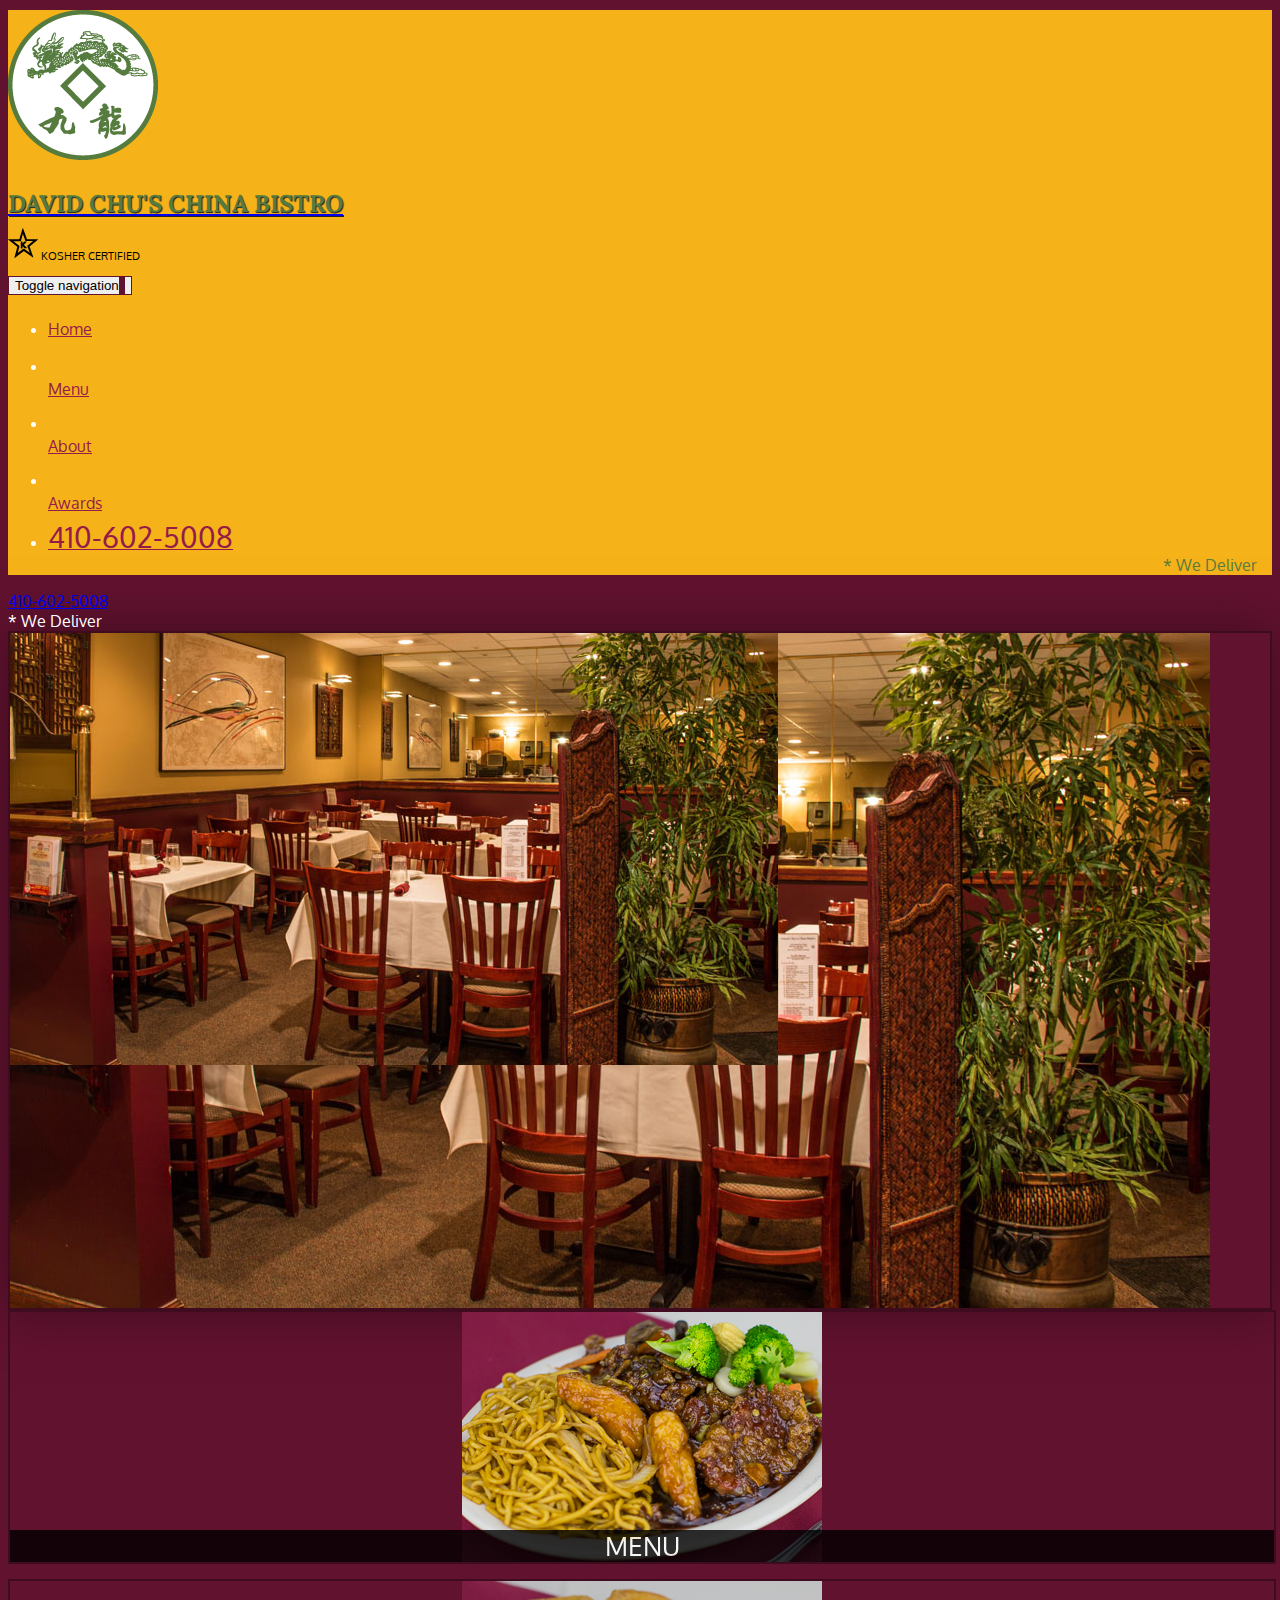
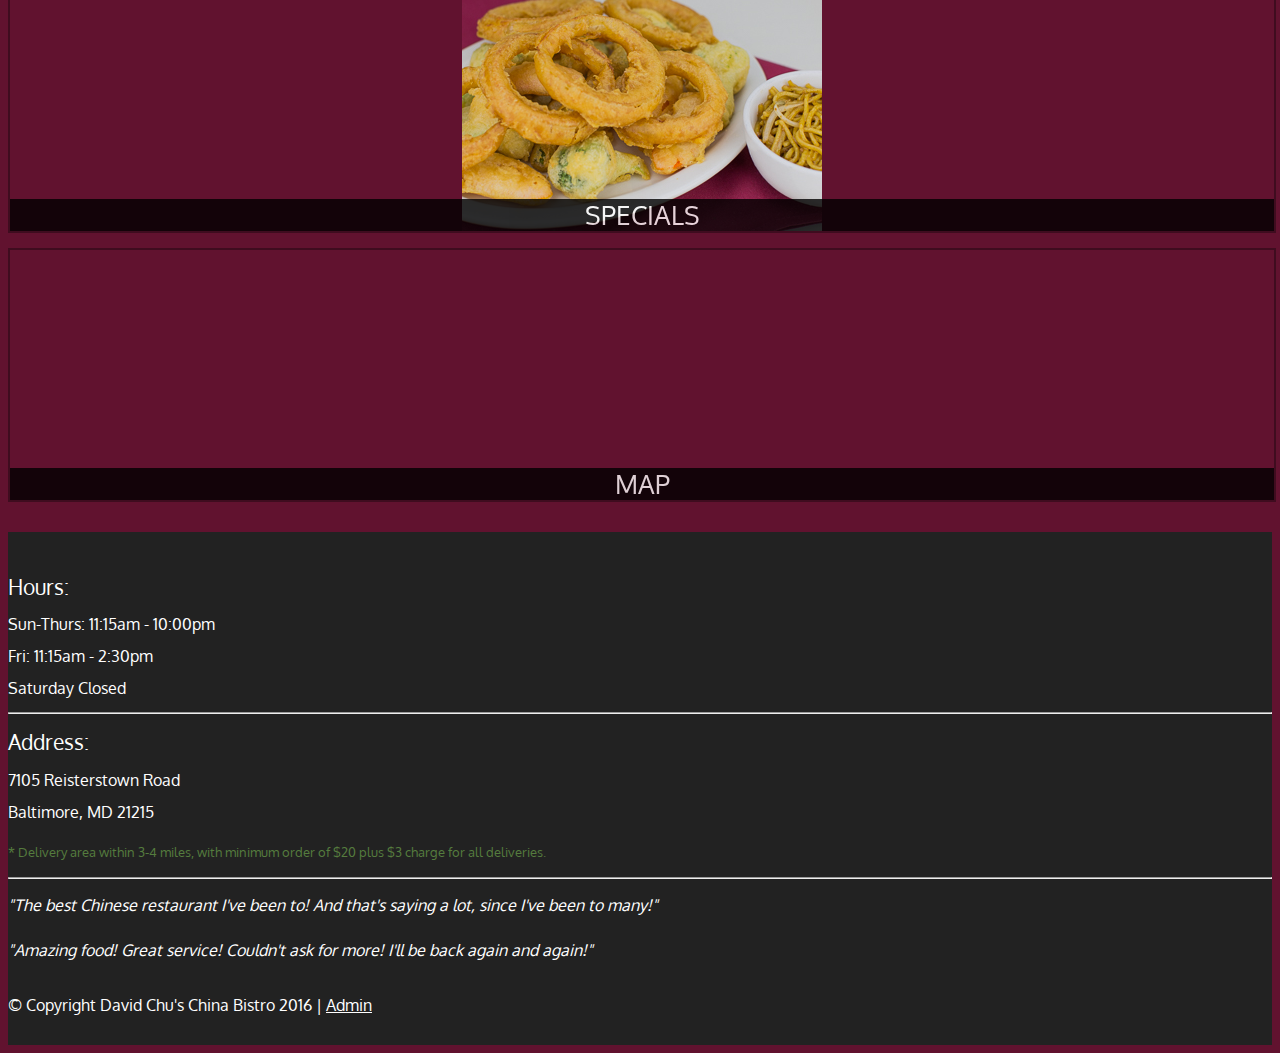
==== module5/index.html @ 64735327 "Update index.html" ====
<!DOCTYPE html>
<html lang="en">
  <head>
    <meta charset="utf-8">
    <meta http-equiv="X-UA-Compatible" content="IE=edge">
    <meta name="viewport" content="width=device-width, initial-scale=1">
    <title>David Chu's China Bistro</title>
    <link rel="icon" href="images/restaurant-logo-favicon.png" type="image/png" sizes="16x16">
    <link href='https://fonts.googleapis.com/css?family=Oxygen:400,300,700' rel='stylesheet' type='text/css'>
    <link href='https://fonts.googleapis.com/css?family=Lora' rel='stylesheet' type='text/css'>
    <link rel="stylesheet" href="css/bootstrap.css">
    <link rel="stylesheet" href="css/restaurant.css">
    <link rel="stylesheet" href="css/common.css">
  </head>
  <body ng-app="restaurant" ng-strict-di>

    <!-- Fixed position loading indicator -->
    <loading class="loading-indicator"></loading>

    <header>
      <nav id="header-nav" class="navbar navbar-default">
        <div class="container">
          <div class="navbar-header">
            <a href="index.html" class="pull-left visible-md visible-lg">
              <div id="logo-img" alt="Logo image"></div>
            </a>

            <div class="navbar-brand">
              <a href="index.html"><h1>David Chu's China Bistro</h1></a>
              <p>
              <img src="images/star-k-logo.png" alt="Kosher certification">
              <span>Kosher Certified</span>
              </p>
            </div>

            <button id="navbarToggle" type="button" class="navbar-toggle collapsed" data-toggle="collapse" data-target="#collapsable-nav" aria-expanded="false">
              <span class="sr-only">Toggle navigation</span>
              <span class="icon-bar"></span>
              <span class="icon-bar"></span>
              <span class="icon-bar"></span>
            </button>
          </div>

          <div id="collapsable-nav" class="collapse navbar-collapse">
            <ul id="nav-list" class="nav navbar-nav navbar-right">
              <li id="navHomeButton" class="visible-xs">
                <a href="index.html">
                  <span class="glyphicon glyphicon-home"></span> Home</a>
              </li>
              <li id="navMenuButton" ui-sref-active="active">
                <a ui-sref="public.menu">
                  <span class="glyphicon glyphicon-cutlery"></span><br class="hidden-xs"> Menu</a>
              </li>
              <li>
                <a href="#">
                  <span class="glyphicon glyphicon-info-sign"></span><br class="hidden-xs"> About</a>
              </li>
              <li>
                <a href="#">
                  <span class="glyphicon glyphicon-certificate"></span><br class="hidden-xs"> Awards</a>
              </li>
              <li id="phone" class="hidden-xs">
                <a href="tel:410-602-5008">
                  <span>410-602-5008</span></a><div>* We Deliver</div>
              </li>
            </ul><!-- #nav-list -->
          </div><!-- .collapse .navbar-collapse -->
        </div><!-- .container -->
      </nav><!-- #header-nav -->
    </header>

    <div id="call-btn" class="visible-xs">
      <a class="btn" href="tel:410-602-5008">
        <span class="glyphicon glyphicon-earphone"></span>
        410-602-5008
      </a>
    </div>
    <div id="xs-deliver" class="text-center visible-xs">* We Deliver</div>

    <ui-view>
      <div class="text-center initial-loading">
        <h2>Loading Site...</h2>
      </div>
    </ui-view>

    <footer class="panel-footer">
      <div class="container">
        <div class="row">
          <section id="hours" class="col-sm-4">
            <span>Hours:</span><br>
            Sun-Thurs: 11:15am - 10:00pm<br>
            Fri: 11:15am - 2:30pm<br>
            Saturday Closed
            <hr class="visible-xs">
          </section>
          <section id="address" class="col-sm-4">
            <span>Address:</span><br>
            7105 Reisterstown Road<br>
            Baltimore, MD 21215
            <p>* Delivery area within 3-4 miles, with minimum order of $20 plus $3 charge for all deliveries.</p>
            <hr class="visible-xs">
          </section>
          <section id="testimonials" class="col-sm-4">
            <p>"The best Chinese restaurant I've been to! And that's saying a lot, since I've been to many!"</p>
            <p>"Amazing food! Great service! Couldn't ask for more! I'll be back again and again!"</p>
          </section>
        </div>
        <div class="text-center">
          &copy; Copyright David Chu's China Bistro 2016 |
          <a ui-sref="admin.auth">Admin</a></div>
      </div>
    </footer>

    <!-- Libs -->
    <script src="lib/jquery-2.1.4.min.js"></script>
    <script src="lib/bootstrap.min.js"></script>
    <script src="lib/angular.min.js"></script>
    <script src="lib/angular-ui-router.min.js"></script>
    <script src="lib/ng-file-upload/ng-file-upload-shim.min.js"></script>
    <script src="lib/ng-file-upload/ng-file-upload.min.js"></script>

    <!-- Main Restaurant Module -->
    <script src="src/restaurant.module.js"></script>

    <!-- Common Module -->
    <script src="src/common/common.module.js"></script>
    <script src="src/common/loading/loading.component.js"></script>
    <script src="src/common/loading/loading.interceptor.js"></script>
    <script src="src/common/menu.service.js"></script>

    <!-- Public Module -->
    <script src="src/public/public.module.js"></script>
    <script src="src/public/public.routes.js"></script>
    <script src="src/public/menu/menu.controller.js"></script>
    <script src="src/public/menu-category/menu-category.component.js"></script>
    <script src="src/public/menu-items/menu-items.controller.js"></script>
    <script src="src/public/menu-item/menu-item.component.js"></script>

    <!-- ADMIN SITE -->
    <script src="src/admin/admin.module.js"></script>
    <script src="src/admin/admin.routes.js"></script>
    <script src="src/admin/admin-auth/admin-auth.controller.js"></script>
    <script src="src/admin/services/login.service.js"></script>
    <script src="src/admin/services/current-user.service.js"></script>
    <script src="src/admin/services/authredirector.service.js"></script>
    <script src="src/admin/auth.interceptor.js"></script>
    <script src="src/admin/login/login.controller.js"></script>
    <script src="src/admin/category/category-list.component.js"></script>
    <script src="src/admin/category/category-items.controller.js"></script>
    <script src="src/admin/menu-item/menu-item-edit.controller.js"></script>
    <script src="src/admin/menu-item/menu-item-admin.component.js"></script>


  </body>

</html>
---- module5/css/restaurant.css ----
body {
  font-size: 16px;
  color: #fff;
  background-color: #61122f;
  font-family: 'Oxygen', sans-serif;
}

.initial-loading {
  margin-top: 60px;
}

/** HEADER **/
#header-nav {
  background-color: #f6b319;
  border-radius: 0;
  border: 0;
}

#logo-img {
  background: url('../images/restaurant-logo_large.png') no-repeat;
  width: 150px;
  height: 150px;
  margin: 10px 15px 10px 0;
}

.navbar-brand {
  padding-top: 25px;
}
.navbar-brand h1 { /* Restaurant name */
  font-family: 'Lora', serif;
  color: #557c3e;
  font-size: 1.5em;
  text-transform: uppercase;
  font-weight: bold;
  text-shadow: 1px 1px 1px #222;
  margin-top: 0;
  margin-bottom: 0;
  line-height: .75;
}
.navbar-brand a:hover, .navbar-brand a:focus {
  text-decoration: none;
}
.navbar-brand p { /* Kosher cert */
  color: #000;
  text-transform: uppercase;
  font-size: .7em;
  margin-top: 15px;
}
.navbar-brand p span { /* Star-K */
  vertical-align: middle;
}

#nav-list {
  margin-top: 10px;
}
#nav-list a {
  color: #951C49;
  text-align: center;
}
#nav-list a:hover {
  background: #E7E7E7;
}
#nav-list a span {
  font-size: 1.8em;
}

#phone {
  margin-top: 5px;
}
#phone a { /* Phone number */
  text-align: right;
  padding-bottom: 0;
}
#phone div { /* We Deliver */
  color: #557c3e;
  text-align: right;
  padding-right: 15px;
}

.navbar-header button.navbar-toggle, .navbar-header .icon-bar {
  border: 1px solid #61122f;
}
.navbar-header button.navbar-toggle {
  clear: both;
  margin-top: -30px;
}
/* END HEADER */

/* FOOTER */
.panel-footer {
  margin-top: 30px;
  padding-top: 35px;
  padding-bottom: 30px;
  background-color: #222;
  border-top: 0;
}
.panel-footer div.row {
  margin-bottom: 35px;
}
#hours, #address {
  line-height: 2;
}
#hours > span, #address > span {
  font-size: 1.3em;
}
#address p {
  color: #557c3e;
  font-size: .8em;
  line-height: 1.8;
}
#testimonials {
  font-style: italic;
}
#testimonials p:nth-child(2) {
  margin-top: 25px;
}
a[ui-sref="admin.auth"] {
  color: #fff;
}
/* END FOOTER */

/********** Medium devices only **********/
@media (min-width: 992px) and (max-width: 1199px) {
  /* Header */
  #logo-img {
    background: url('../images/restaurant-logo_medium.png') no-repeat;
    width: 100px;
    height: 100px;
    margin: 5px 5px 5px 0;
  }
  /* End Header */
}


/********** Extra small devices only **********/
@media (max-width: 767px) {
  /* Header */
  .navbar-brand {
    padding-top: 10px;
    height: 80px;
  }
  .navbar-brand h1 { /* Restaurant name */
    padding-top: 10px;
    font-size: 5vw; /* 1vw = 1% of viewport width */
  }
  .navbar-brand p { /* Kosher cert */
    font-size: .6em;
    margin-top: 12px;
  }
  .navbar-brand p img { /* Star-K */
    height: 20px;
  }

  #collapsable-nav a { /* Collapsed nav menu text */
    font-size: 1.2em;
  }
  #collapsable-nav a span { /* Collapsed nav menu glyph */
    font-size: 1em;
    margin-right: 5px;
  }

  #call-btn > a {
    font-size: 1.5em;
    display: block;
    margin: 0 20px;
    padding: 10px;
    border: 2px solid #fff;
    background-color: #f6b319;
    color: #951c49;
  }
  #xs-deliver {
    margin-top: 5px;
    font-size: .7em;
    letter-spacing: .1em;
    text-transform: uppercase;
  }
  /* End Header */

  /* Footer */
  .panel-footer section {
    margin-bottom: 30px;
    text-align: center;
  }
  .panel-footer section:nth-child(3) {
    margin-bottom: 0; /* margin already exists on the whole row */
  }
  .panel-footer section hr {
    width: 50%;
  }
  /* End Footer */
}


/********** Super extra small devices Only :-) (e.g., iPhone 4) **********/
@media (max-width: 479px) {
  /* Header */
  .navbar-brand h1 { /* Restaurant name */
    padding-top: 5px;
    font-size: 6vw;
  }
  /* End Header */
}
---- module5/css/common.css ----
.loading-indicator {
    display: block;
    width: 70px;
    position: fixed;
    left: 0;
    right: 0;
    margin: 0 auto;
    top: 40%;
    z-index: 100;
    background-color: #FFF;
}

.loading-indicator img {
    width: 70px;
    background-color: #FFF;
}

.ui-view-placeholder {
    margin-top: 60px;
}
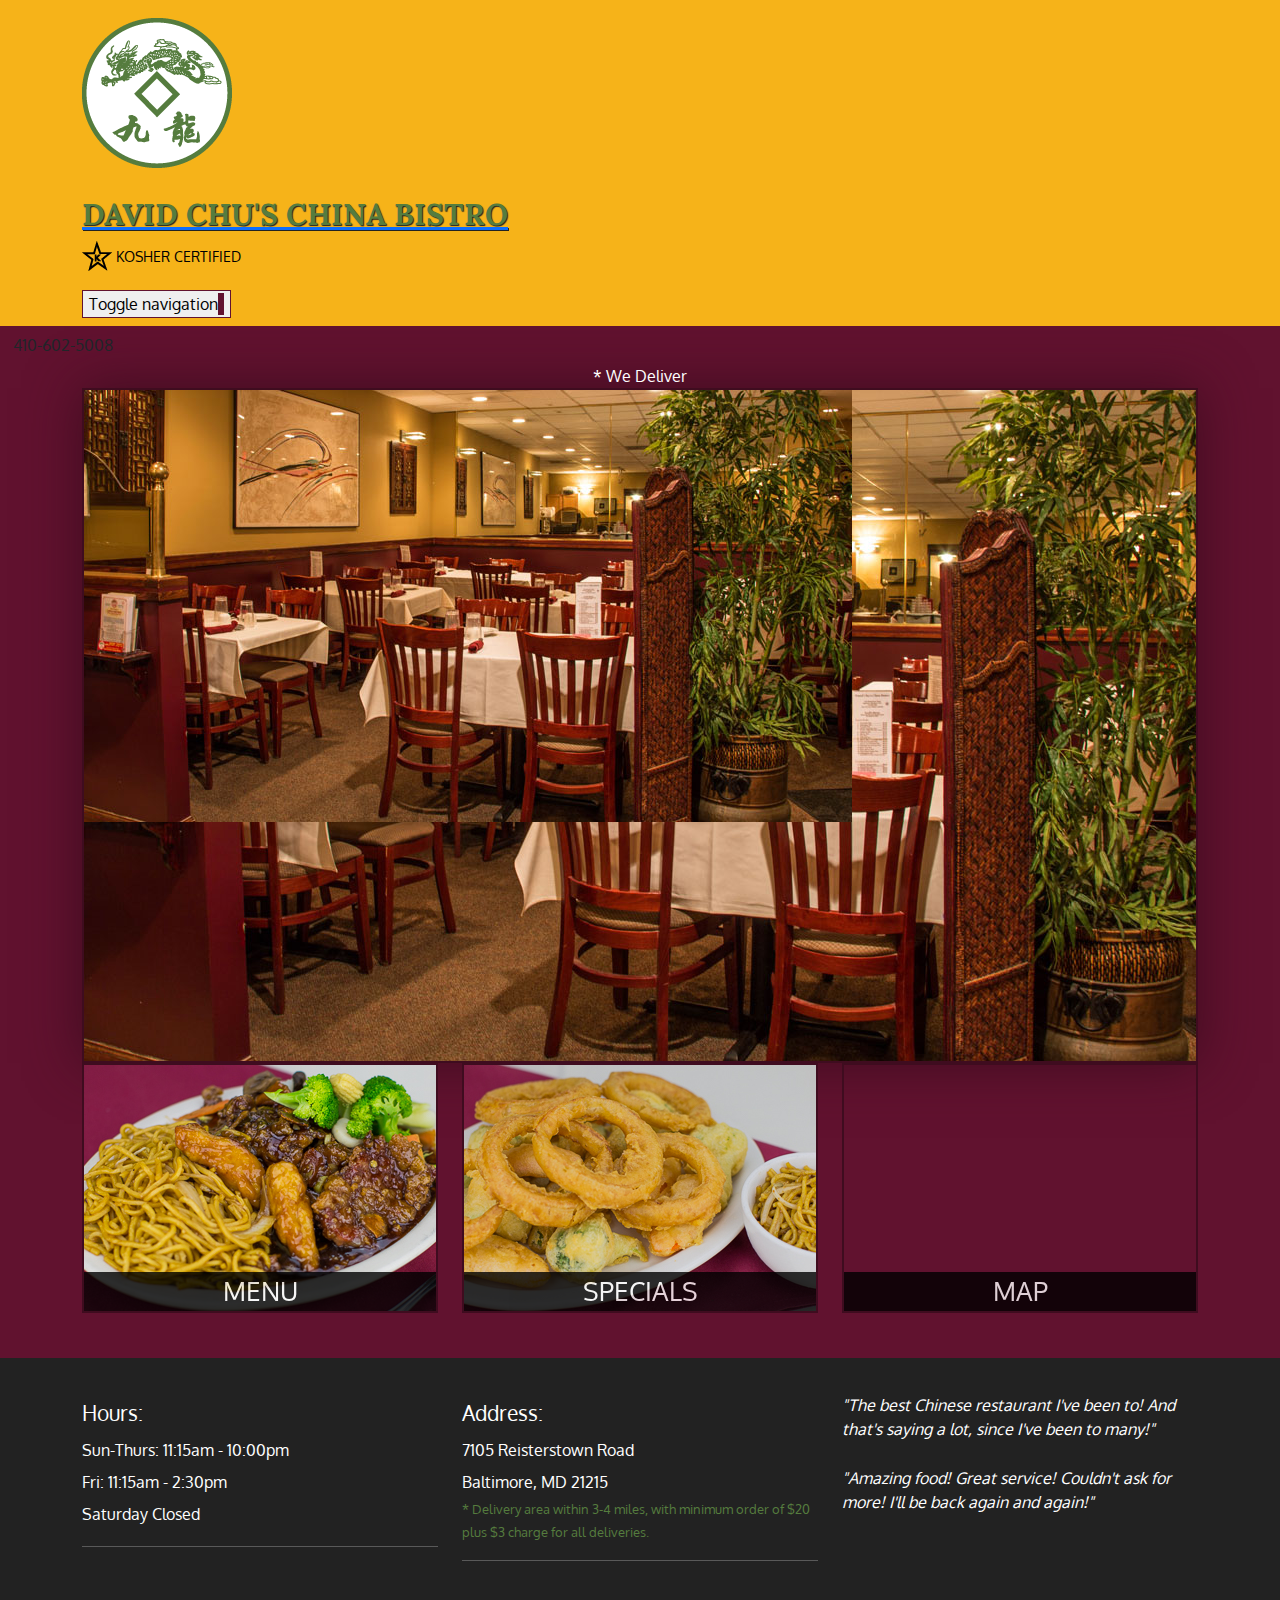
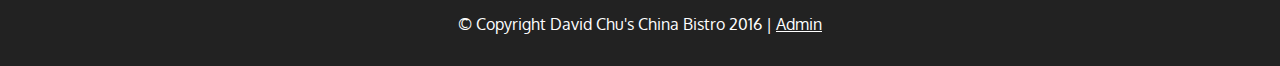
==== commit c28d85a0: "Update index.html" ====
--- a/module5/index.html
+++ b/module5/index.html
@@ -113,7 +113,7 @@
 
     <!-- Libs -->
     <script src="lib/jquery-2.1.4.min.js"></script>
-    <script src="lib/bootstrap.min.js"></script>
+    <script src="lib/bootstrap.js"></script>
     <script src="lib/angular.min.js"></script>
     <script src="lib/angular-ui-router.min.js"></script>
     <script src="lib/ng-file-upload/ng-file-upload-shim.min.js"></script>
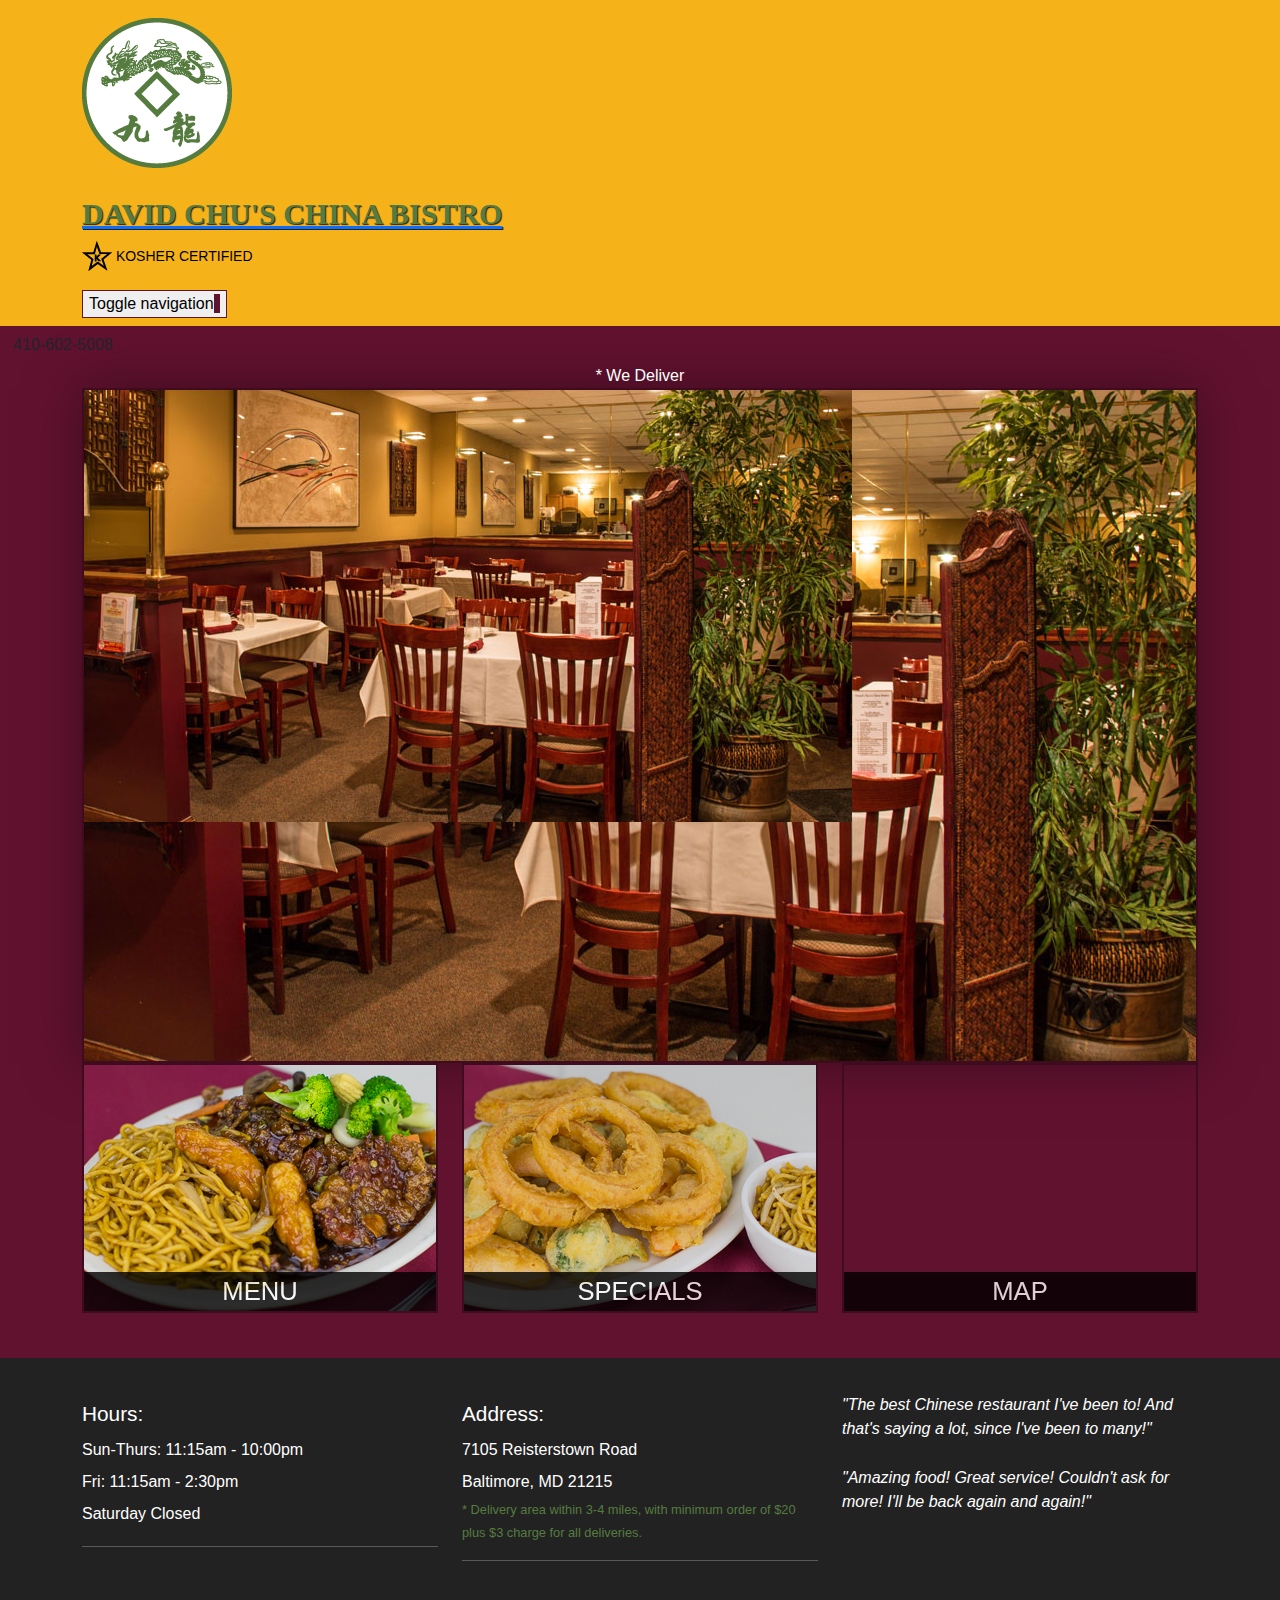
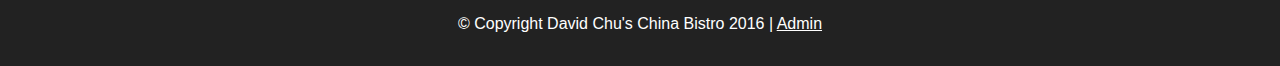
==== commit 56206a37: "Update index.html" ====
--- a/module5/index.html
+++ b/module5/index.html
@@ -6,8 +6,6 @@
     <meta name="viewport" content="width=device-width, initial-scale=1">
     <title>David Chu's China Bistro</title>
     <link rel="icon" href="images/restaurant-logo-favicon.png" type="image/png" sizes="16x16">
-    <link href='https://fonts.googleapis.com/css?family=Oxygen:400,300,700' rel='stylesheet' type='text/css'>
-    <link href='https://fonts.googleapis.com/css?family=Lora' rel='stylesheet' type='text/css'>
     <link rel="stylesheet" href="css/bootstrap.css">
     <link rel="stylesheet" href="css/restaurant.css">
     <link rel="stylesheet" href="css/common.css">
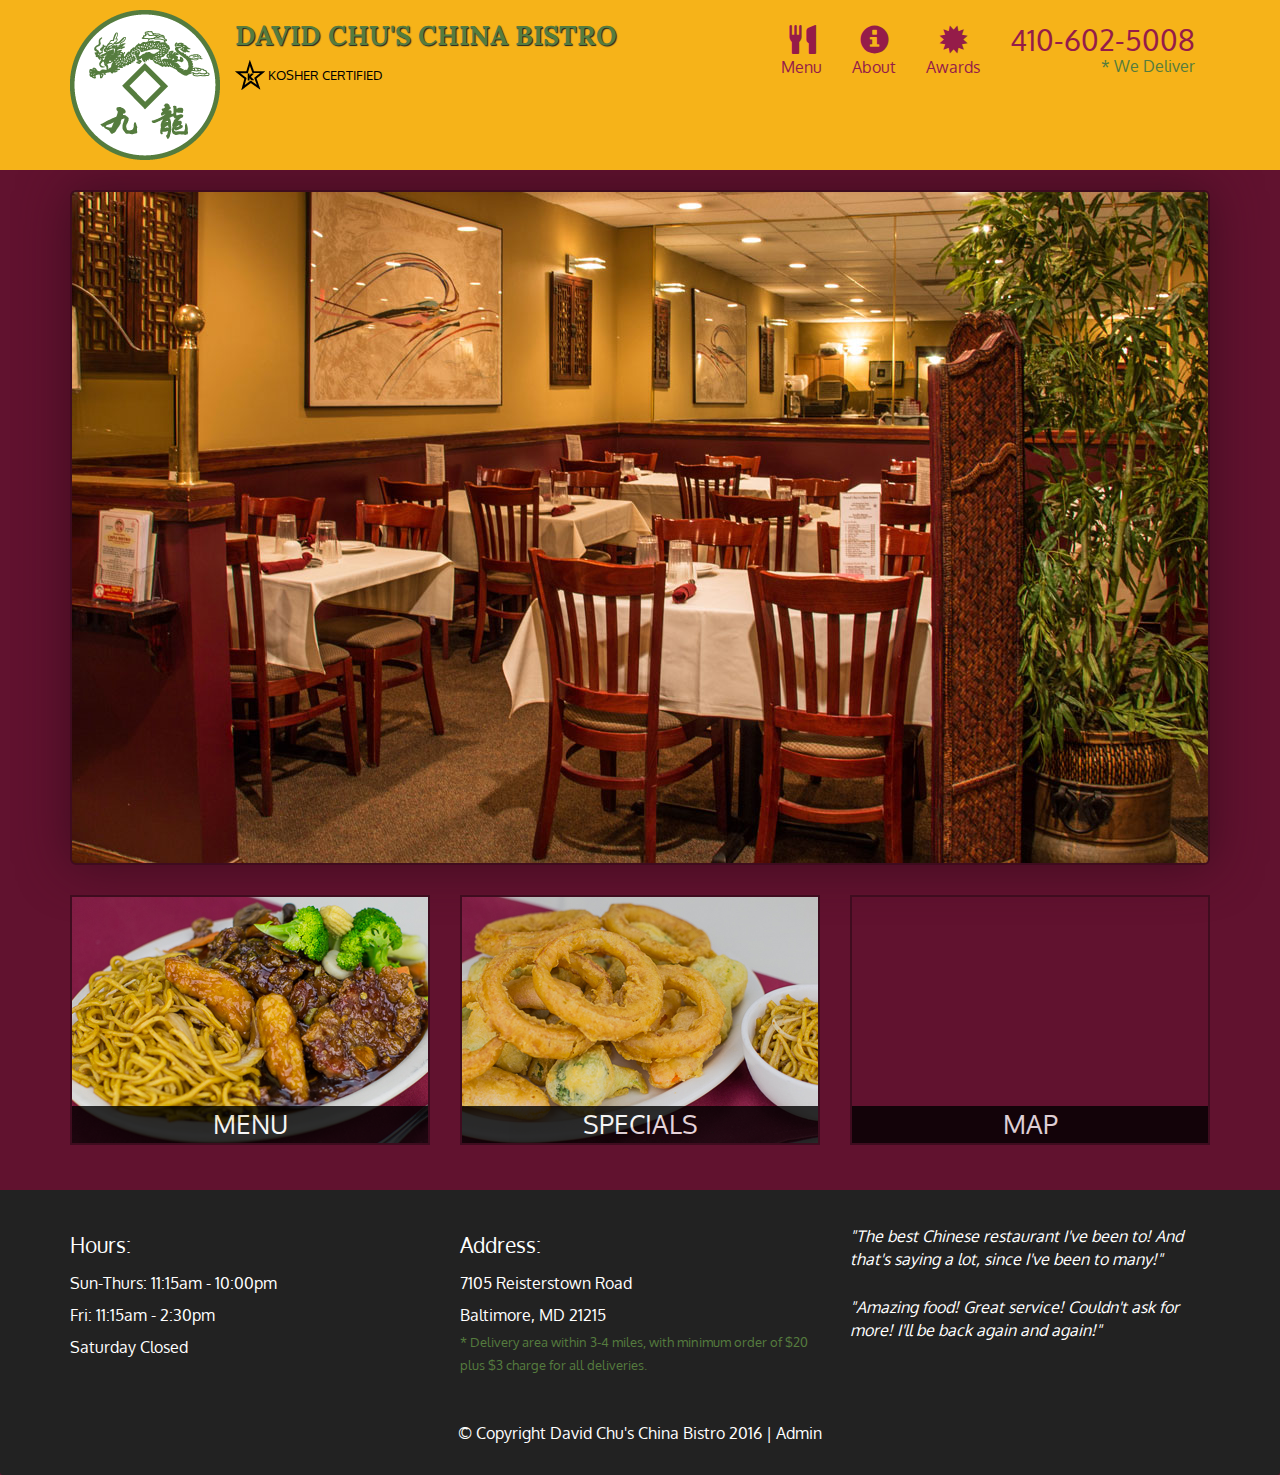
==== commit e8aecd0b: "Update index.html" ====
--- a/module5/index.html
+++ b/module5/index.html
@@ -1,3 +1,4 @@
+
 <!DOCTYPE html>
 <html lang="en">
   <head>
@@ -6,7 +7,9 @@
     <meta name="viewport" content="width=device-width, initial-scale=1">
     <title>David Chu's China Bistro</title>
     <link rel="icon" href="images/restaurant-logo-favicon.png" type="image/png" sizes="16x16">
-    <link rel="stylesheet" href="css/bootstrap.css">
+    <link href='https://fonts.googleapis.com/css?family=Oxygen:400,300,700' rel='stylesheet' type='text/css'>
+    <link href='https://fonts.googleapis.com/css?family=Lora' rel='stylesheet' type='text/css'>
+    <link rel="stylesheet" href="css/bootstrap.min.css">
     <link rel="stylesheet" href="css/restaurant.css">
     <link rel="stylesheet" href="css/common.css">
   </head>
@@ -50,11 +53,11 @@
                   <span class="glyphicon glyphicon-cutlery"></span><br class="hidden-xs"> Menu</a>
               </li>
               <li>
-                <a href="#">
+                <a ui-sref="public.about">
                   <span class="glyphicon glyphicon-info-sign"></span><br class="hidden-xs"> About</a>
               </li>
               <li>
-                <a href="#">
+                <a ui-sref="public.awards">
                   <span class="glyphicon glyphicon-certificate"></span><br class="hidden-xs"> Awards</a>
               </li>
               <li id="phone" class="hidden-xs">
@@ -111,7 +114,7 @@
 
     <!-- Libs -->
     <script src="lib/jquery-2.1.4.min.js"></script>
-    <script src="lib/bootstrap.js"></script>
+    <script src="lib/bootstrap.min.js"></script>
     <script src="lib/angular.min.js"></script>
     <script src="lib/angular-ui-router.min.js"></script>
     <script src="lib/ng-file-upload/ng-file-upload-shim.min.js"></script>
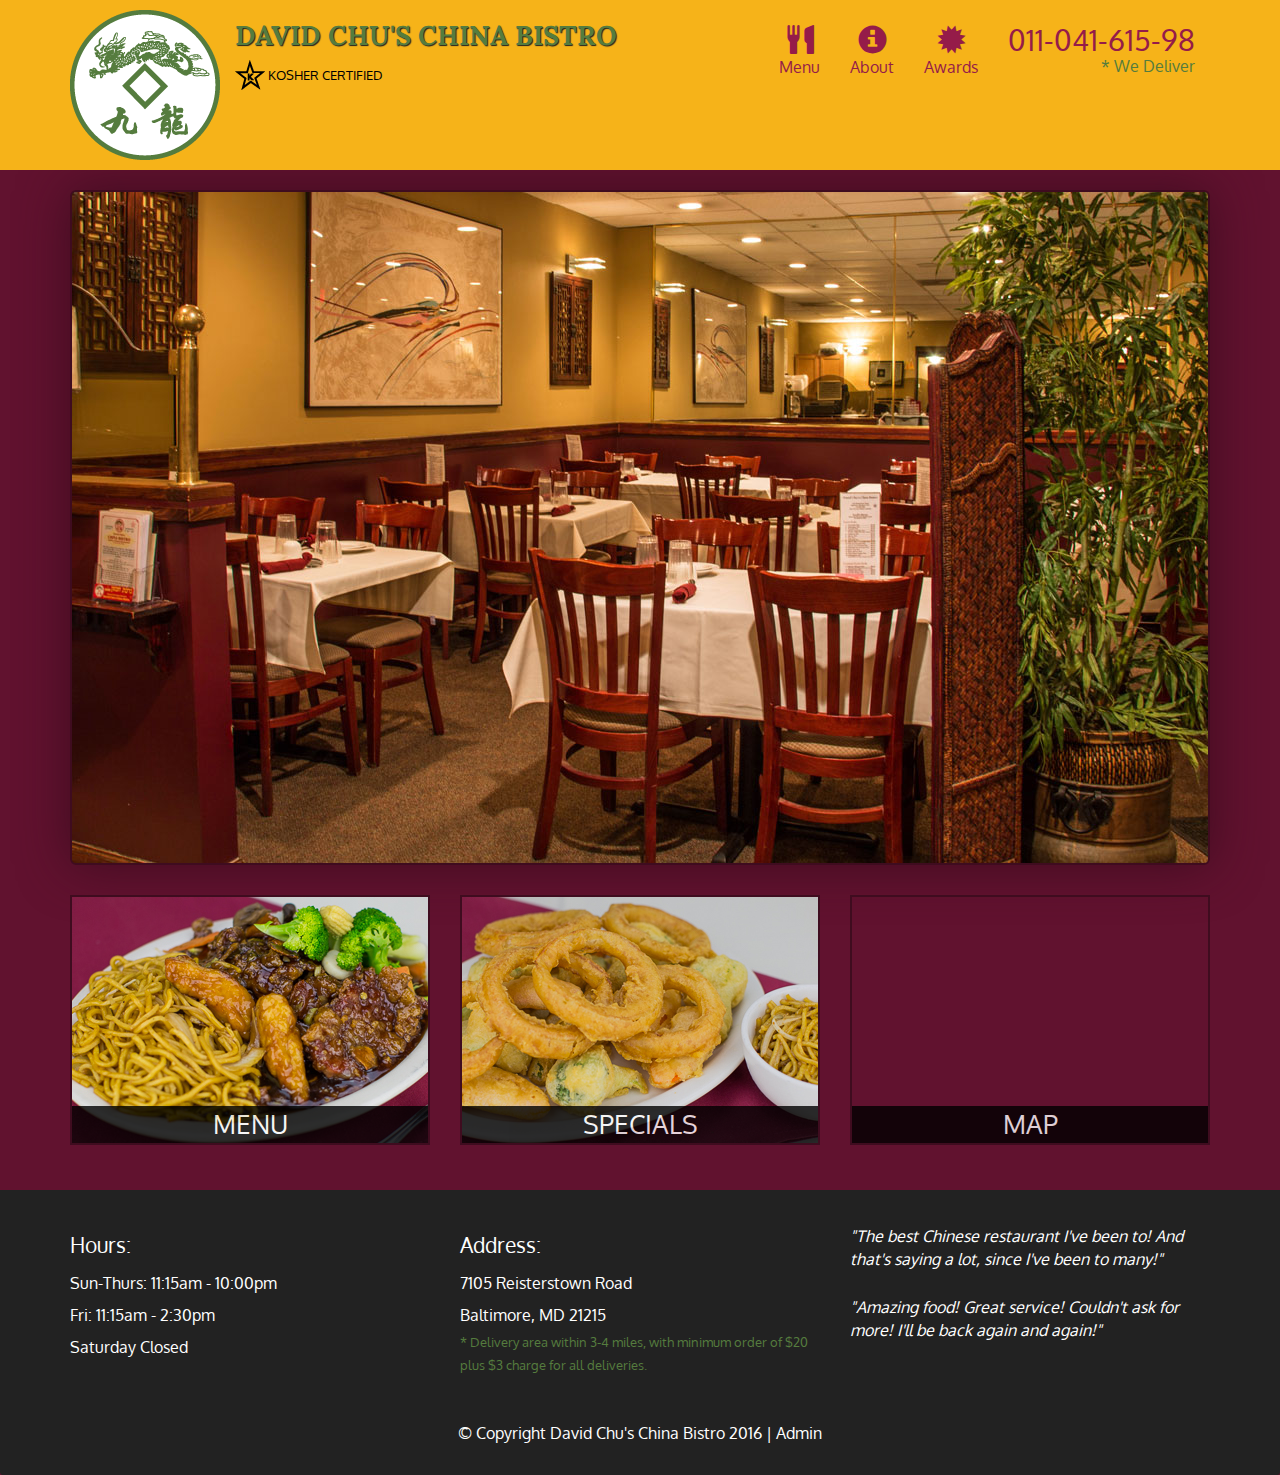
==== commit 56034d90: "Update index.html" ====
--- a/module5/index.html
+++ b/module5/index.html
@@ -61,8 +61,8 @@
                   <span class="glyphicon glyphicon-certificate"></span><br class="hidden-xs"> Awards</a>
               </li>
               <li id="phone" class="hidden-xs">
-                <a href="tel:410-602-5008">
-                  <span>410-602-5008</span></a><div>* We Deliver</div>
+                <a href="tel:011-041-615-98">
+                  <span>011-041-615-98</span></a><div>* We Deliver</div>
               </li>
             </ul><!-- #nav-list -->
           </div><!-- .collapse .navbar-collapse -->
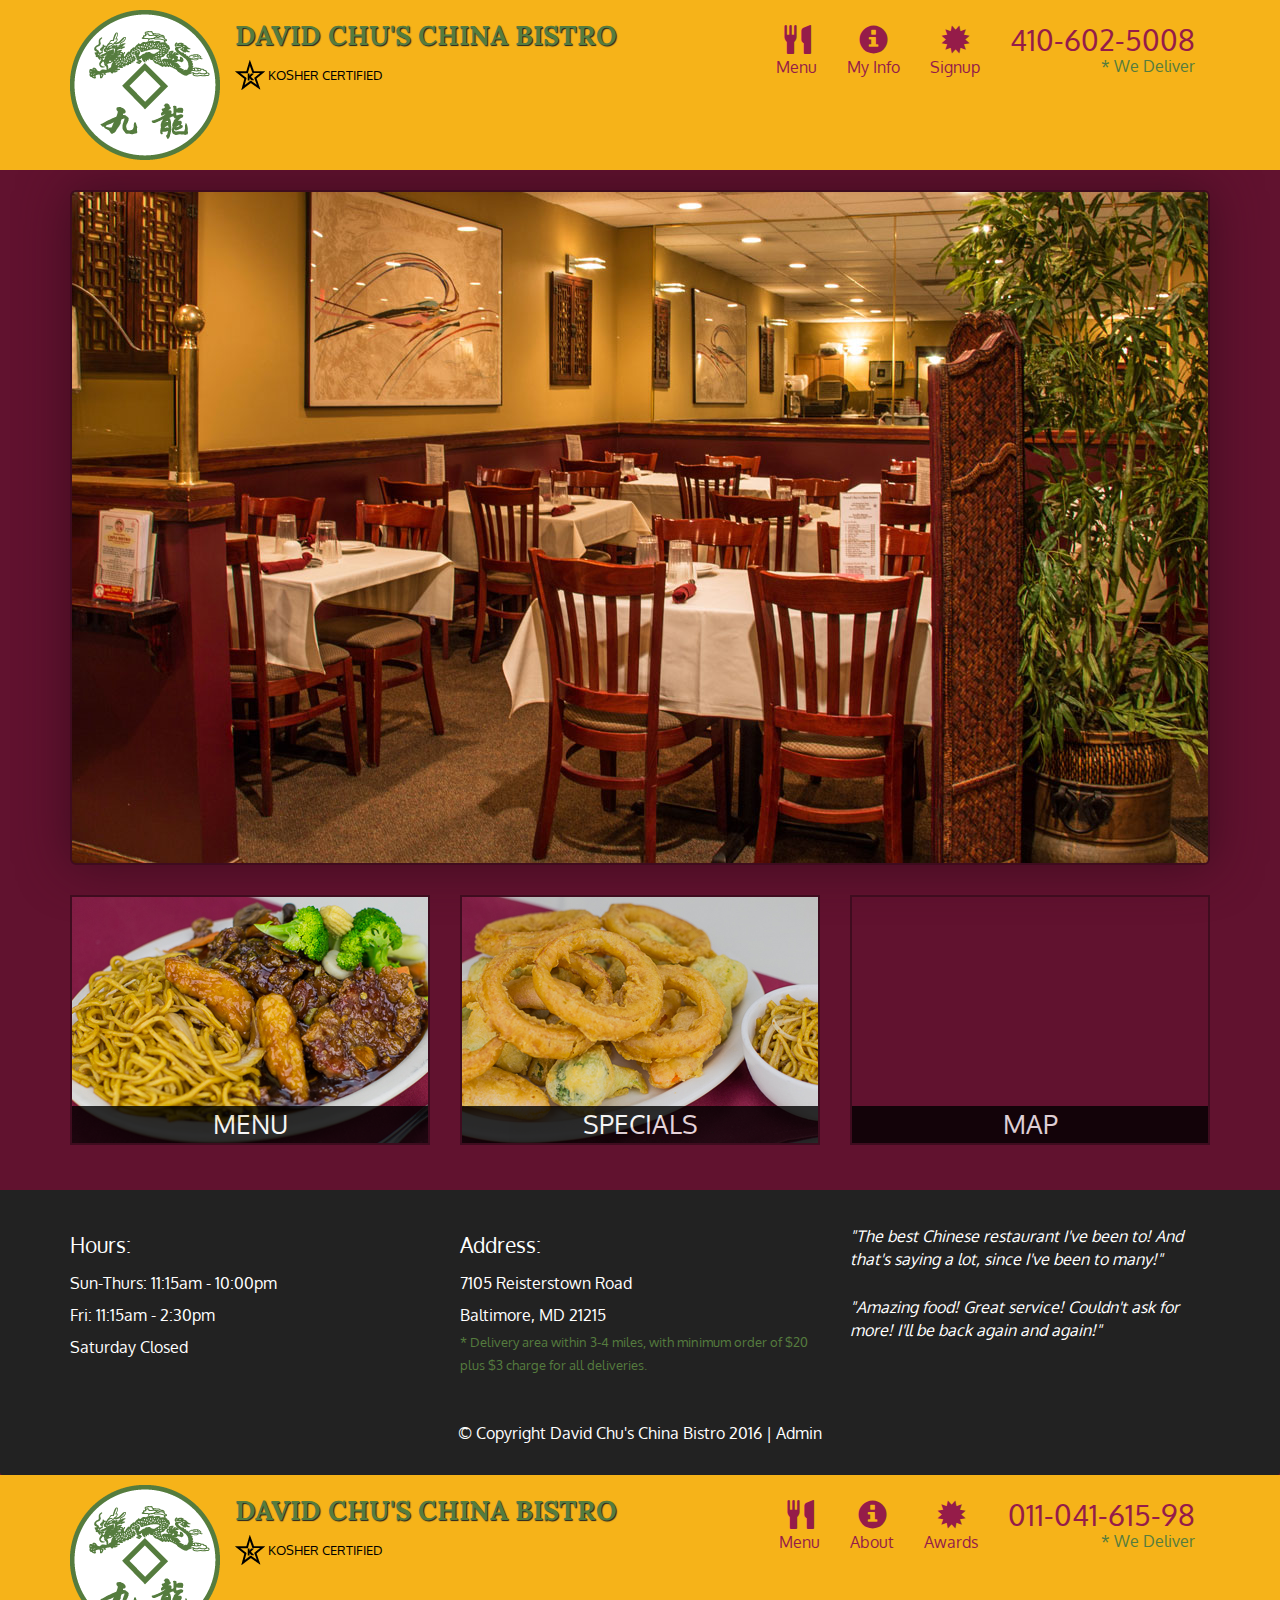
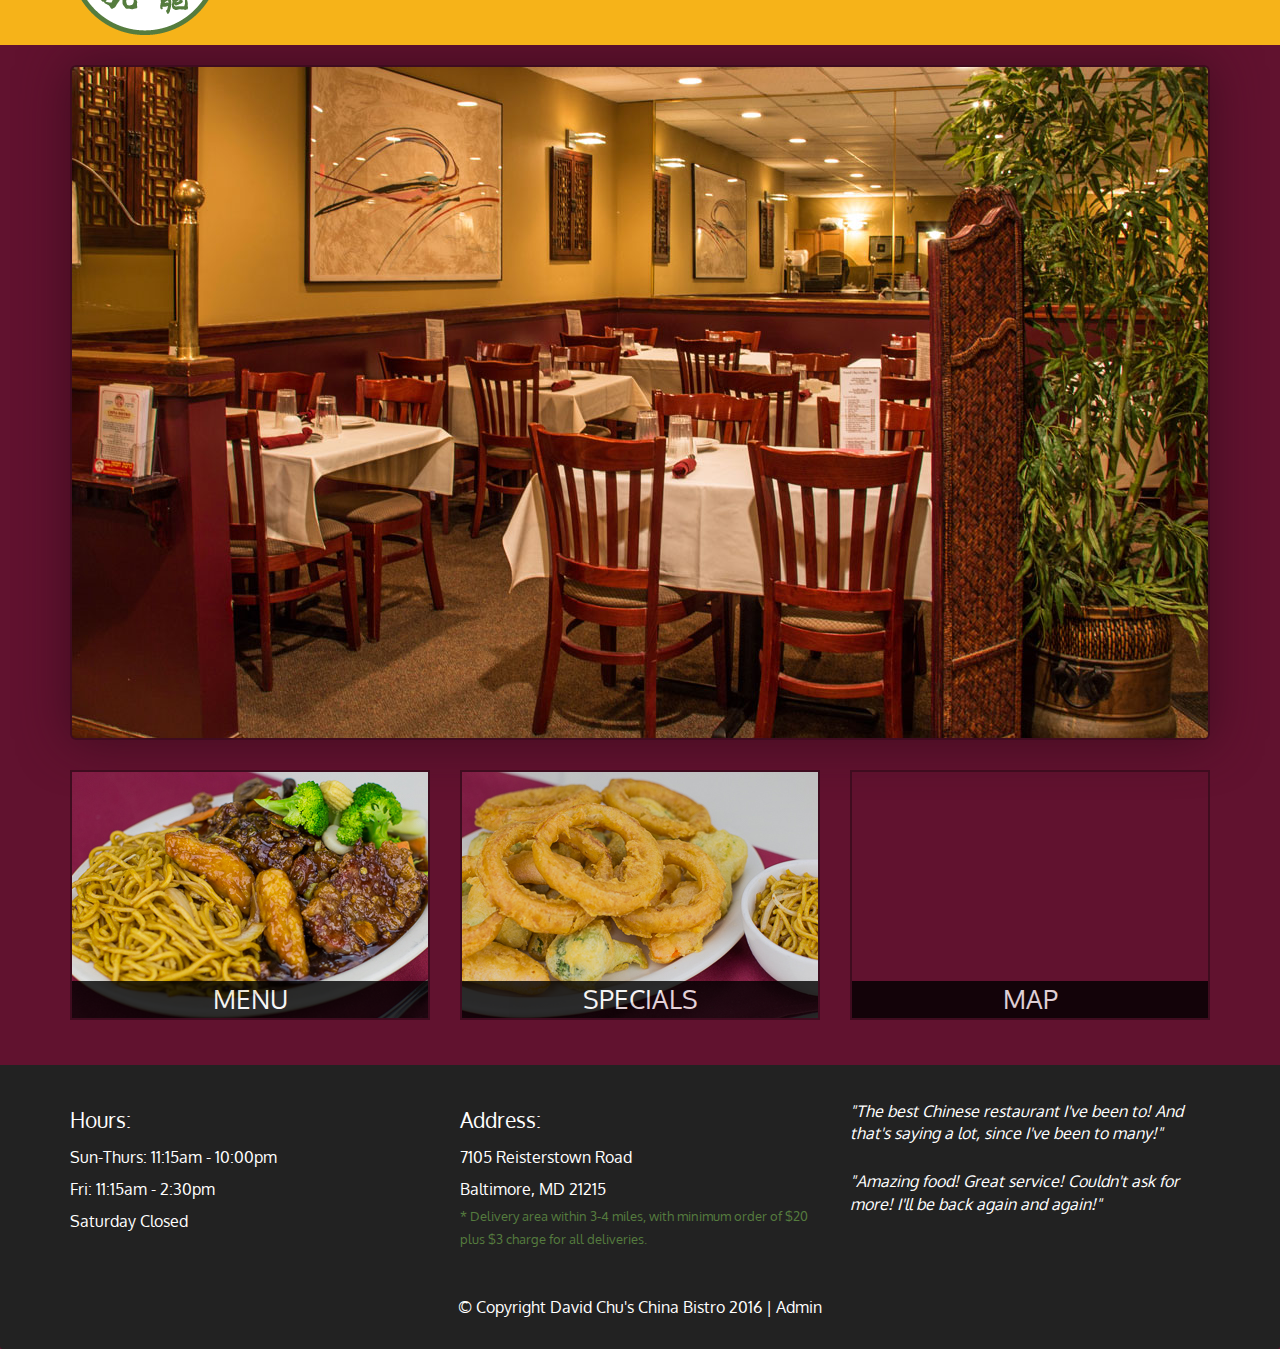
==== commit 16f7ac9a: "Update index.html" ====
--- a/module5/index.html
+++ b/module5/index.html
@@ -6,7 +6,150 @@
     <meta http-equiv="X-UA-Compatible" content="IE=edge">
     <meta name="viewport" content="width=device-width, initial-scale=1">
     <title>David Chu's China Bistro</title>
-    <link rel="icon" href="images/restaurant-logo-favicon.png" type="image/png" sizes="16x16">
+    <link rel="icon" href="images/restaurant-logo-favicon.png" type="image/png" sizes="16x16"><!DOCTYPE html>
+<html lang="en">
+  <head>
+    <meta charset="utf-8">
+    <meta http-equiv="X-UA-Compatible" content="IE=edge">
+    <meta name="viewport" content="width=device-width, initial-scale=1">
+    <title>David Chu's China Bistro</title>
+    <link href='https://fonts.googleapis.com/css?family=Oxygen:400,300,700' rel='stylesheet' type='text/css'>
+    <link href='https://fonts.googleapis.com/css?family=Lora' rel='stylesheet' type='text/css'>
+    <link rel="stylesheet" href="css/bootstrap.min.css">
+    <link rel="stylesheet" href="css/restaurant.css">
+    <link rel="stylesheet" href="css/common.css">
+  </head>
+  <body ng-app="restaurant" ng-strict-di>
+
+    <!-- Fixed position loading indicator -->
+    <loading class="loading-indicator"></loading>
+
+    <header>
+      <nav id="header-nav" class="navbar navbar-default">
+        <div class="container">
+          <div class="navbar-header">
+            <a href="index.html" class="pull-left visible-md visible-lg">
+              <div id="logo-img" alt="Logo image"></div>
+            </a>
+
+            <div class="navbar-brand">
+              <a href="index.html"><h1>David Chu's China Bistro</h1></a>
+              <p>
+              <img src="images/star-k-logo.png" alt="Kosher certification">
+              <span>Kosher Certified</span>
+              </p>
+            </div>
+
+            <button id="navbarToggle" type="button" class="navbar-toggle collapsed" data-toggle="collapse" data-target="#collapsable-nav" aria-expanded="false">
+              <span class="sr-only">Toggle navigation</span>
+              <span class="icon-bar"></span>
+              <span class="icon-bar"></span>
+              <span class="icon-bar"></span>
+            </button>
+          </div>
+
+          <div id="collapsable-nav" class="collapse navbar-collapse">
+            <ul id="nav-list" class="nav navbar-nav navbar-right">
+              <li id="navHomeButton" class="visible-xs">
+                <a href="index.html">
+                  <span class="glyphicon glyphicon-home"></span> Home</a>
+              </li>
+              <li id="navMenuButton" ui-sref-active="active">
+                <a ui-sref="public.menu">
+                  <span class="glyphicon glyphicon-cutlery"></span><br class="hidden-xs"> Menu</a>
+              </li>
+              <li ui-sref-active="active">
+                <a ui-sref="public.info">
+                  <span class="glyphicon glyphicon-info-sign"></span><br class="hidden-xs"> My Info</a>
+              </li>
+              <li ui-sref-active="active"> 
+                <a ui-sref="public.signup">
+                  <span class="glyphicon glyphicon-certificate"></span><br class="hidden-xs"> Signup</a>
+              </li>
+              <li id="phone" class="hidden-xs">
+                <a href="tel:410-602-5008">
+                  <span>410-602-5008</span></a><div>* We Deliver</div>
+              </li>
+            </ul><!-- #nav-list -->
+          </div><!-- .collapse .navbar-collapse -->
+        </div><!-- .container -->
+      </nav><!-- #header-nav -->
+    </header>
+
+    <div id="call-btn" class="visible-xs">
+      <a class="btn" href="tel:410-602-5008">
+        <span class="glyphicon glyphicon-earphone"></span>
+        410-602-5008
+      </a>
+    </div>
+    <div id="xs-deliver" class="text-center visible-xs">* We Deliver</div>
+
+    <ui-view>
+      <div class="text-center initial-loading">
+        <h2>Loading Site...</h2>
+      </div>
+    </ui-view>
+
+    <footer class="panel-footer">
+      <div class="container">
+        <div class="row">
+          <section id="hours" class="col-sm-4">
+            <span>Hours:</span><br>
+            Sun-Thurs: 11:15am - 10:00pm<br>
+            Fri: 11:15am - 2:30pm<br>
+            Saturday Closed
+            <hr class="visible-xs">
+          </section>
+          <section id="address" class="col-sm-4">
+            <span>Address:</span><br>
+            7105 Reisterstown Road<br>
+            Baltimore, MD 21215
+            <p>* Delivery area within 3-4 miles, with minimum order of $20 plus $3 charge for all deliveries.</p>
+            <hr class="visible-xs">
+          </section>
+          <section id="testimonials" class="col-sm-4">
+            <p>"The best Chinese restaurant I've been to! And that's saying a lot, since I've been to many!"</p>
+            <p>"Amazing food! Great service! Couldn't ask for more! I'll be back again and again!"</p>
+          </section>
+        </div>
+        <div class="text-center">
+          &copy; Copyright David Chu's China Bistro 2016 |
+          <a ui-sref="admin.auth">Admin</a></div>
+      </div>
+    </footer>
+
+    <!-- Libs -->
+    <script src="lib/jquery-2.1.4.min.js"></script>
+    <script src="lib/bootstrap.min.js"></script>
+    <script src="lib/angular.min.js"></script>
+    <script src="lib/angular-ui-router.min.js"></script>
+
+    <!-- Main Restaurant Module -->
+    <script src="src/restaurant.module.js"></script>
+
+    <!-- Common Module -->
+    <script src="src/common/common.module.js"></script>
+    <script src="src/common/loading/loading.component.js"></script>
+    <script src="src/common/loading/loading.interceptor.js"></script>
+    <script src="src/common/menu.service.js"></script>
+
+    <!-- Public Module -->
+    <script src="src/public/public.module.js"></script>
+    <script src="src/public/public.routes.js"></script>
+    <script src="src/public/menu/menu.controller.js"></script>
+    <script src="src/public/menu-category/menu-category.component.js"></script>
+    <script src="src/public/menu-items/menu-items.controller.js"></script>
+    <script src="src/public/menu-item/menu-item.component.js"></script>
+    <script src="src/public/signup/signup.controller.js"></script>
+    <script src="src/public/info/info.controller.js"></script>
+
+    <!-- ADMIN SITE -->
+
+    <!--Application files -->
+
+  </body>
+
+</html>
     <link href='https://fonts.googleapis.com/css?family=Oxygen:400,300,700' rel='stylesheet' type='text/css'>
     <link href='https://fonts.googleapis.com/css?family=Lora' rel='stylesheet' type='text/css'>
     <link rel="stylesheet" href="css/bootstrap.min.css">
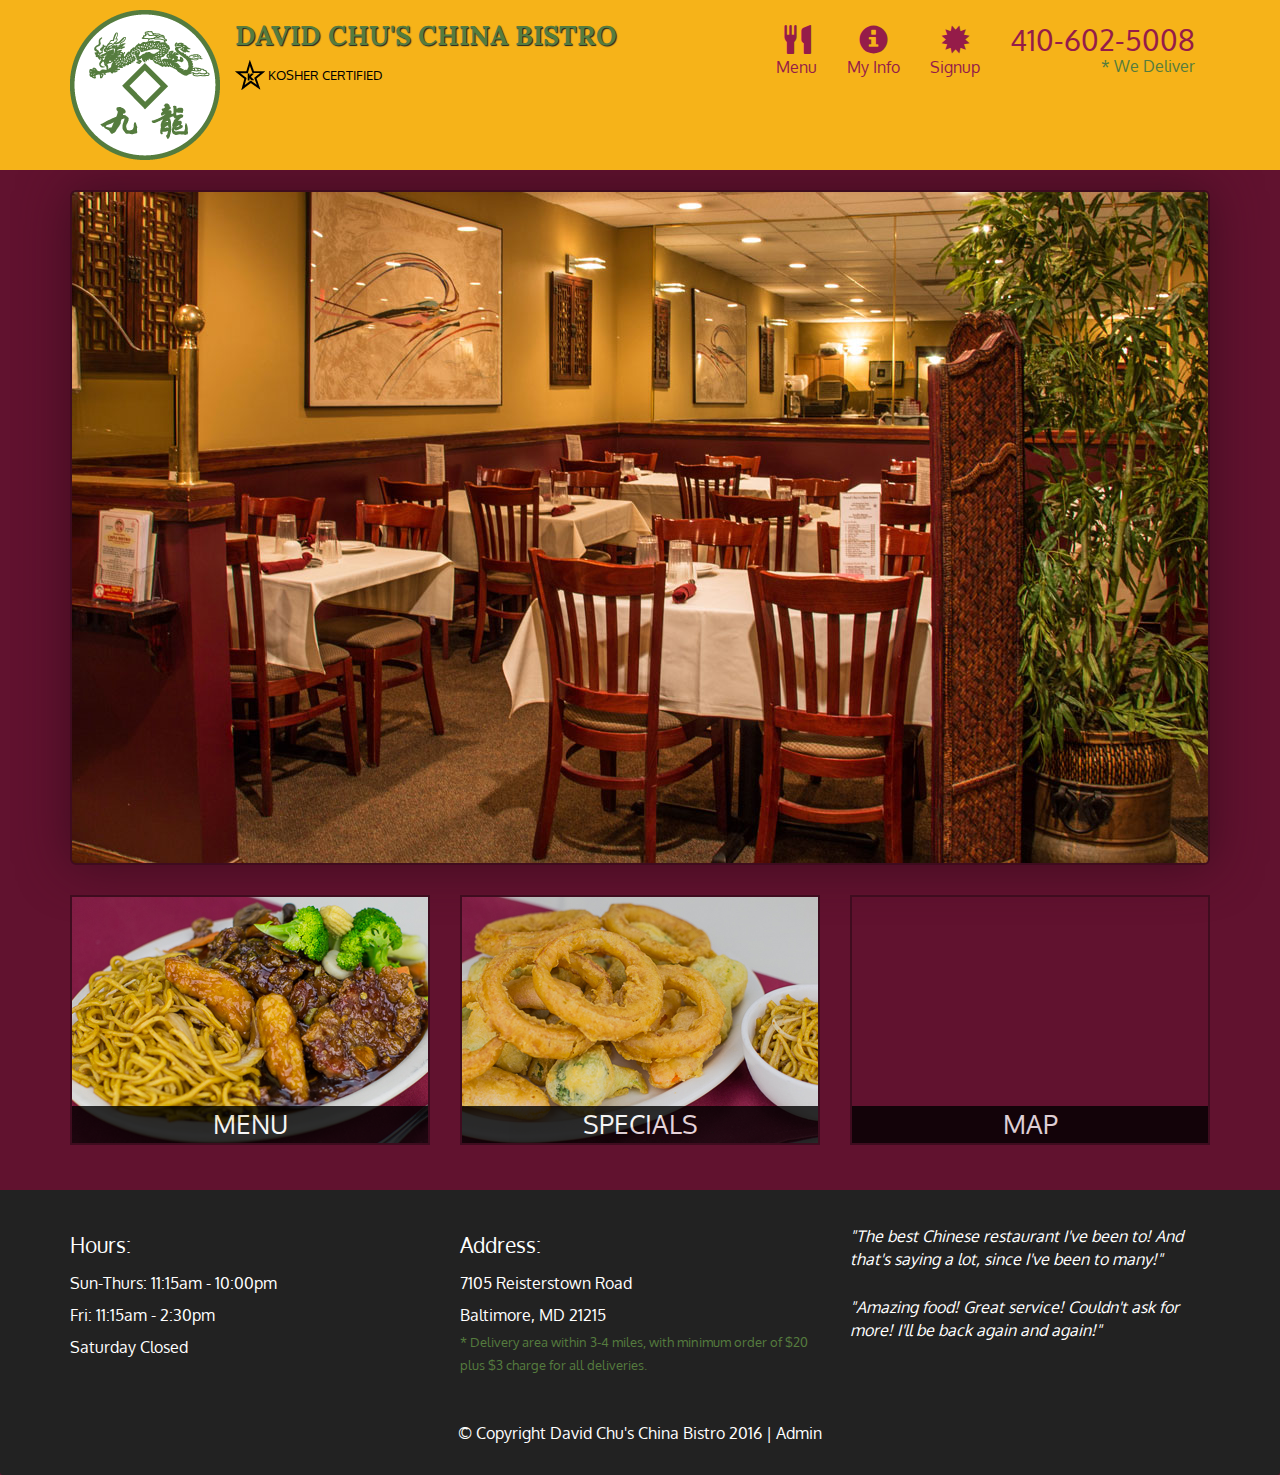
==== commit d008f2d1: "Update index.html" ====
--- a/module5/index.html
+++ b/module5/index.html
@@ -1,12 +1,6 @@
 
 <!DOCTYPE html>
-<html lang="en">
-  <head>
-    <meta charset="utf-8">
-    <meta http-equiv="X-UA-Compatible" content="IE=edge">
-    <meta name="viewport" content="width=device-width, initial-scale=1">
-    <title>David Chu's China Bistro</title>
-    <link rel="icon" href="images/restaurant-logo-favicon.png" type="image/png" sizes="16x16"><!DOCTYPE html>
+
 <html lang="en">
   <head>
     <meta charset="utf-8">
@@ -21,7 +15,6 @@
   </head>
   <body ng-app="restaurant" ng-strict-di>
 
-    <!-- Fixed position loading indicator -->
     <loading class="loading-indicator"></loading>
 
     <header>
@@ -150,151 +143,3 @@
   </body>
 
 </html>
-    <link href='https://fonts.googleapis.com/css?family=Oxygen:400,300,700' rel='stylesheet' type='text/css'>
-    <link href='https://fonts.googleapis.com/css?family=Lora' rel='stylesheet' type='text/css'>
-    <link rel="stylesheet" href="css/bootstrap.min.css">
-    <link rel="stylesheet" href="css/restaurant.css">
-    <link rel="stylesheet" href="css/common.css">
-  </head>
-  <body ng-app="restaurant" ng-strict-di>
-
-    <!-- Fixed position loading indicator -->
-    <loading class="loading-indicator"></loading>
-
-    <header>
-      <nav id="header-nav" class="navbar navbar-default">
-        <div class="container">
-          <div class="navbar-header">
-            <a href="index.html" class="pull-left visible-md visible-lg">
-              <div id="logo-img" alt="Logo image"></div>
-            </a>
-
-            <div class="navbar-brand">
-              <a href="index.html"><h1>David Chu's China Bistro</h1></a>
-              <p>
-              <img src="images/star-k-logo.png" alt="Kosher certification">
-              <span>Kosher Certified</span>
-              </p>
-            </div>
-
-            <button id="navbarToggle" type="button" class="navbar-toggle collapsed" data-toggle="collapse" data-target="#collapsable-nav" aria-expanded="false">
-              <span class="sr-only">Toggle navigation</span>
-              <span class="icon-bar"></span>
-              <span class="icon-bar"></span>
-              <span class="icon-bar"></span>
-            </button>
-          </div>
-
-          <div id="collapsable-nav" class="collapse navbar-collapse">
-            <ul id="nav-list" class="nav navbar-nav navbar-right">
-              <li id="navHomeButton" class="visible-xs">
-                <a href="index.html">
-                  <span class="glyphicon glyphicon-home"></span> Home</a>
-              </li>
-              <li id="navMenuButton" ui-sref-active="active">
-                <a ui-sref="public.menu">
-                  <span class="glyphicon glyphicon-cutlery"></span><br class="hidden-xs"> Menu</a>
-              </li>
-              <li>
-                <a ui-sref="public.about">
-                  <span class="glyphicon glyphicon-info-sign"></span><br class="hidden-xs"> About</a>
-              </li>
-              <li>
-                <a ui-sref="public.awards">
-                  <span class="glyphicon glyphicon-certificate"></span><br class="hidden-xs"> Awards</a>
-              </li>
-              <li id="phone" class="hidden-xs">
-                <a href="tel:011-041-615-98">
-                  <span>011-041-615-98</span></a><div>* We Deliver</div>
-              </li>
-            </ul><!-- #nav-list -->
-          </div><!-- .collapse .navbar-collapse -->
-        </div><!-- .container -->
-      </nav><!-- #header-nav -->
-    </header>
-
-    <div id="call-btn" class="visible-xs">
-      <a class="btn" href="tel:410-602-5008">
-        <span class="glyphicon glyphicon-earphone"></span>
-        410-602-5008
-      </a>
-    </div>
-    <div id="xs-deliver" class="text-center visible-xs">* We Deliver</div>
-
-    <ui-view>
-      <div class="text-center initial-loading">
-        <h2>Loading Site...</h2>
-      </div>
-    </ui-view>
-
-    <footer class="panel-footer">
-      <div class="container">
-        <div class="row">
-          <section id="hours" class="col-sm-4">
-            <span>Hours:</span><br>
-            Sun-Thurs: 11:15am - 10:00pm<br>
-            Fri: 11:15am - 2:30pm<br>
-            Saturday Closed
-            <hr class="visible-xs">
-          </section>
-          <section id="address" class="col-sm-4">
-            <span>Address:</span><br>
-            7105 Reisterstown Road<br>
-            Baltimore, MD 21215
-            <p>* Delivery area within 3-4 miles, with minimum order of $20 plus $3 charge for all deliveries.</p>
-            <hr class="visible-xs">
-          </section>
-          <section id="testimonials" class="col-sm-4">
-            <p>"The best Chinese restaurant I've been to! And that's saying a lot, since I've been to many!"</p>
-            <p>"Amazing food! Great service! Couldn't ask for more! I'll be back again and again!"</p>
-          </section>
-        </div>
-        <div class="text-center">
-          &copy; Copyright David Chu's China Bistro 2016 |
-          <a ui-sref="admin.auth">Admin</a></div>
-      </div>
-    </footer>
-
-    <!-- Libs -->
-    <script src="lib/jquery-2.1.4.min.js"></script>
-    <script src="lib/bootstrap.min.js"></script>
-    <script src="lib/angular.min.js"></script>
-    <script src="lib/angular-ui-router.min.js"></script>
-    <script src="lib/ng-file-upload/ng-file-upload-shim.min.js"></script>
-    <script src="lib/ng-file-upload/ng-file-upload.min.js"></script>
-
-    <!-- Main Restaurant Module -->
-    <script src="src/restaurant.module.js"></script>
-
-    <!-- Common Module -->
-    <script src="src/common/common.module.js"></script>
-    <script src="src/common/loading/loading.component.js"></script>
-    <script src="src/common/loading/loading.interceptor.js"></script>
-    <script src="src/common/menu.service.js"></script>
-
-    <!-- Public Module -->
-    <script src="src/public/public.module.js"></script>
-    <script src="src/public/public.routes.js"></script>
-    <script src="src/public/menu/menu.controller.js"></script>
-    <script src="src/public/menu-category/menu-category.component.js"></script>
-    <script src="src/public/menu-items/menu-items.controller.js"></script>
-    <script src="src/public/menu-item/menu-item.component.js"></script>
-
-    <!-- ADMIN SITE -->
-    <script src="src/admin/admin.module.js"></script>
-    <script src="src/admin/admin.routes.js"></script>
-    <script src="src/admin/admin-auth/admin-auth.controller.js"></script>
-    <script src="src/admin/services/login.service.js"></script>
-    <script src="src/admin/services/current-user.service.js"></script>
-    <script src="src/admin/services/authredirector.service.js"></script>
-    <script src="src/admin/auth.interceptor.js"></script>
-    <script src="src/admin/login/login.controller.js"></script>
-    <script src="src/admin/category/category-list.component.js"></script>
-    <script src="src/admin/category/category-items.controller.js"></script>
-    <script src="src/admin/menu-item/menu-item-edit.controller.js"></script>
-    <script src="src/admin/menu-item/menu-item-admin.component.js"></script>
-
-
-  </body>
-
-</html>
